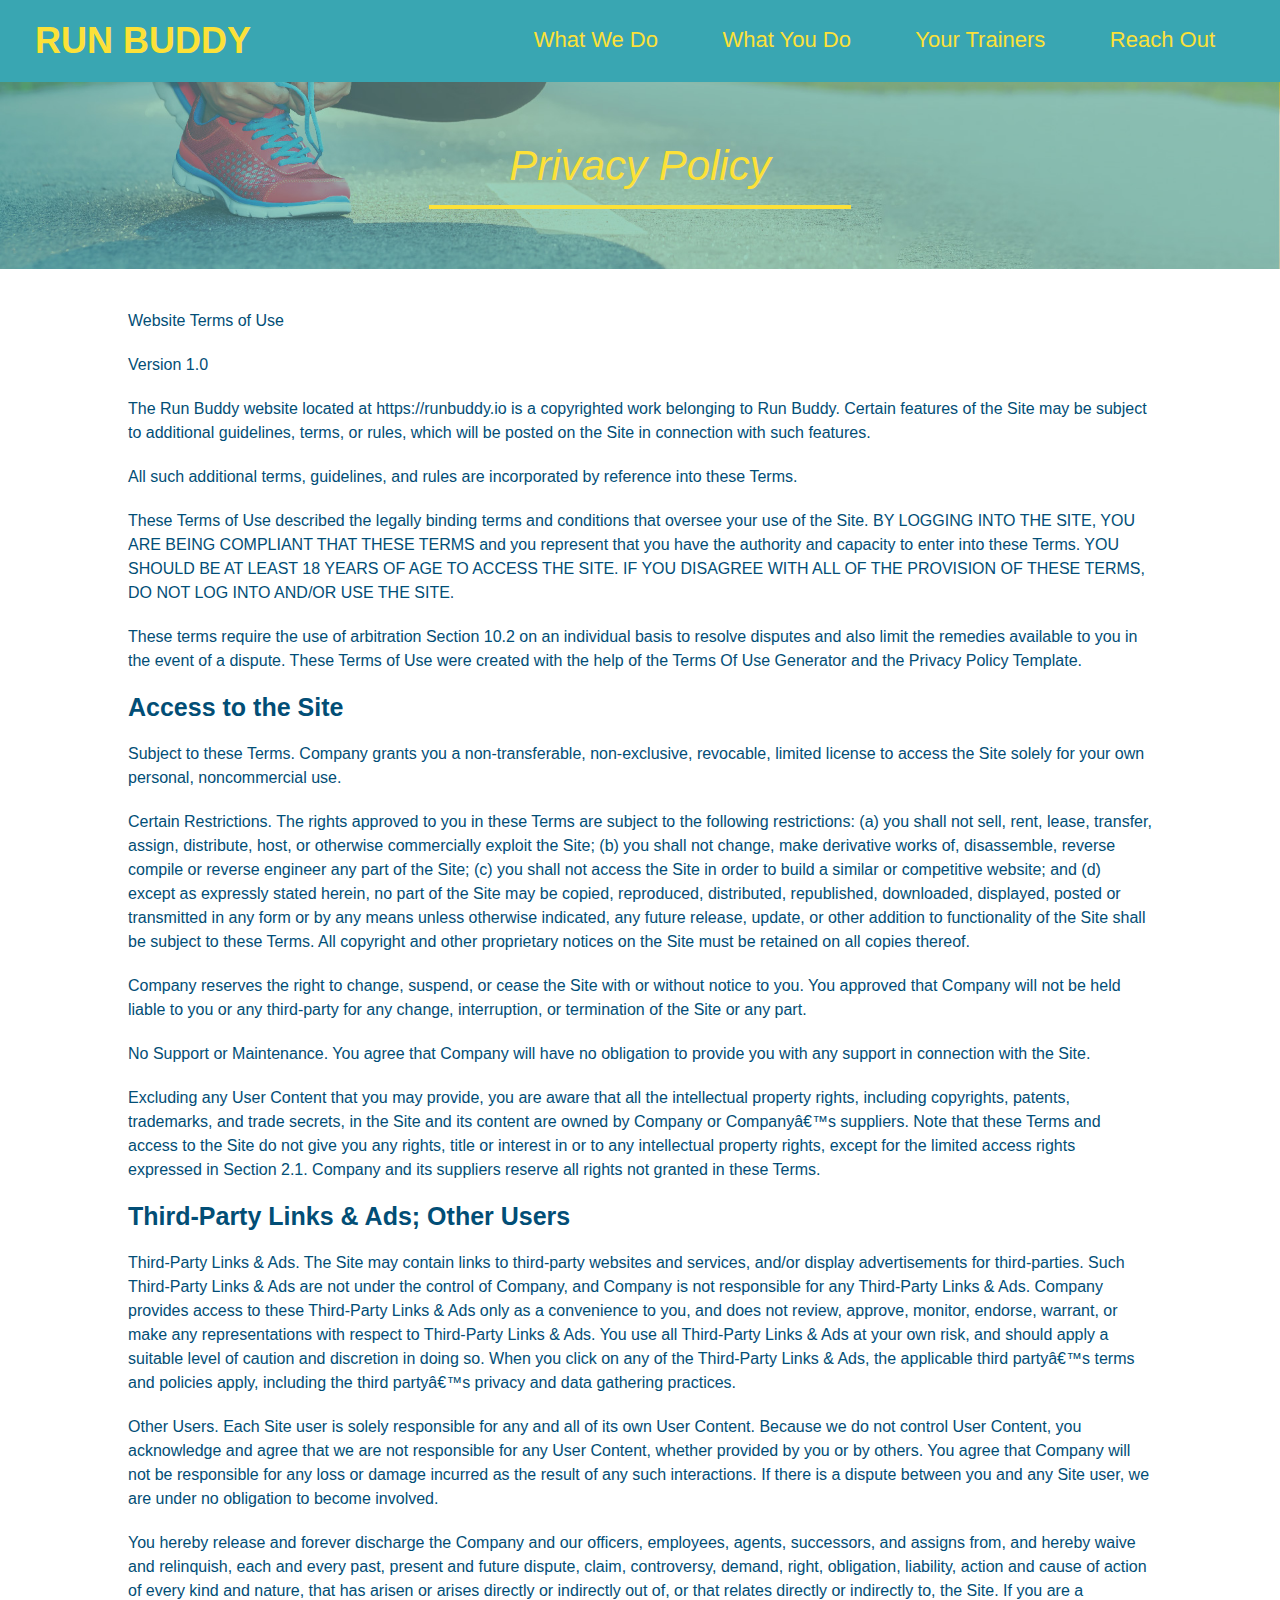
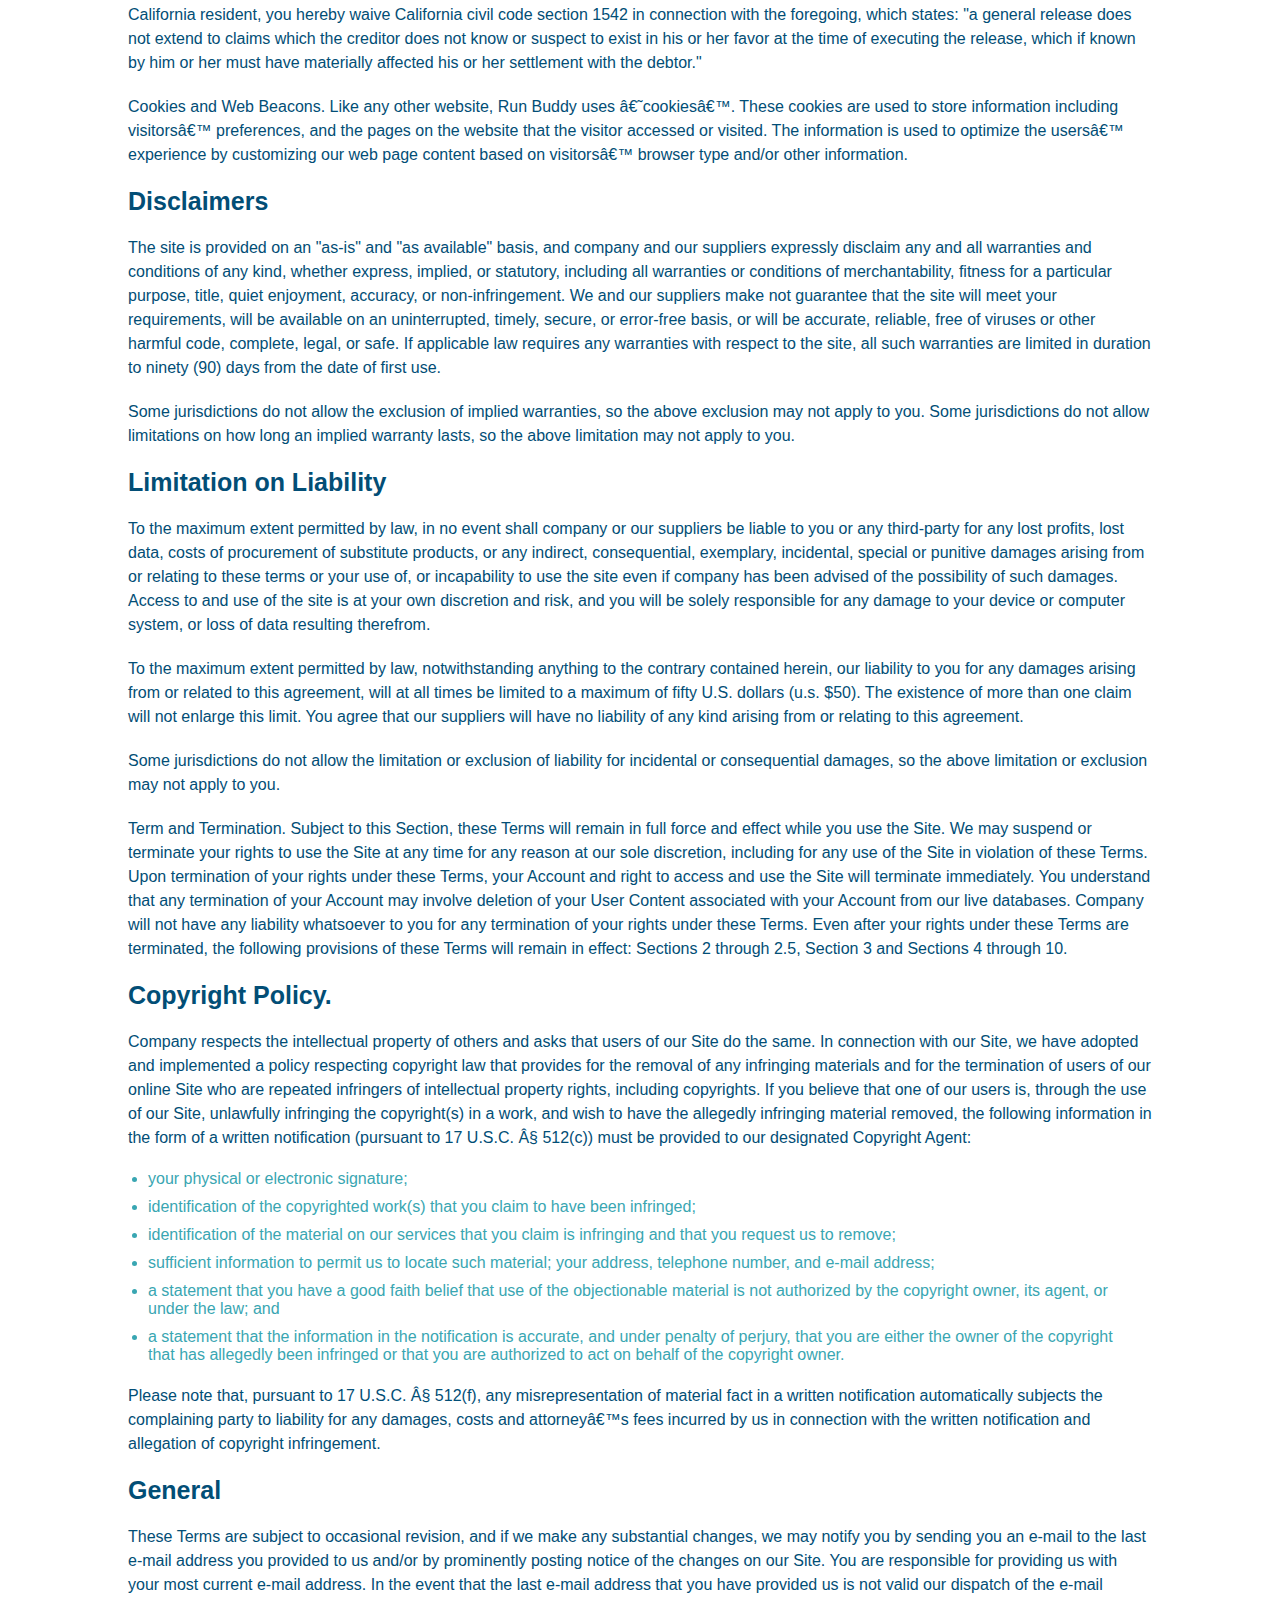
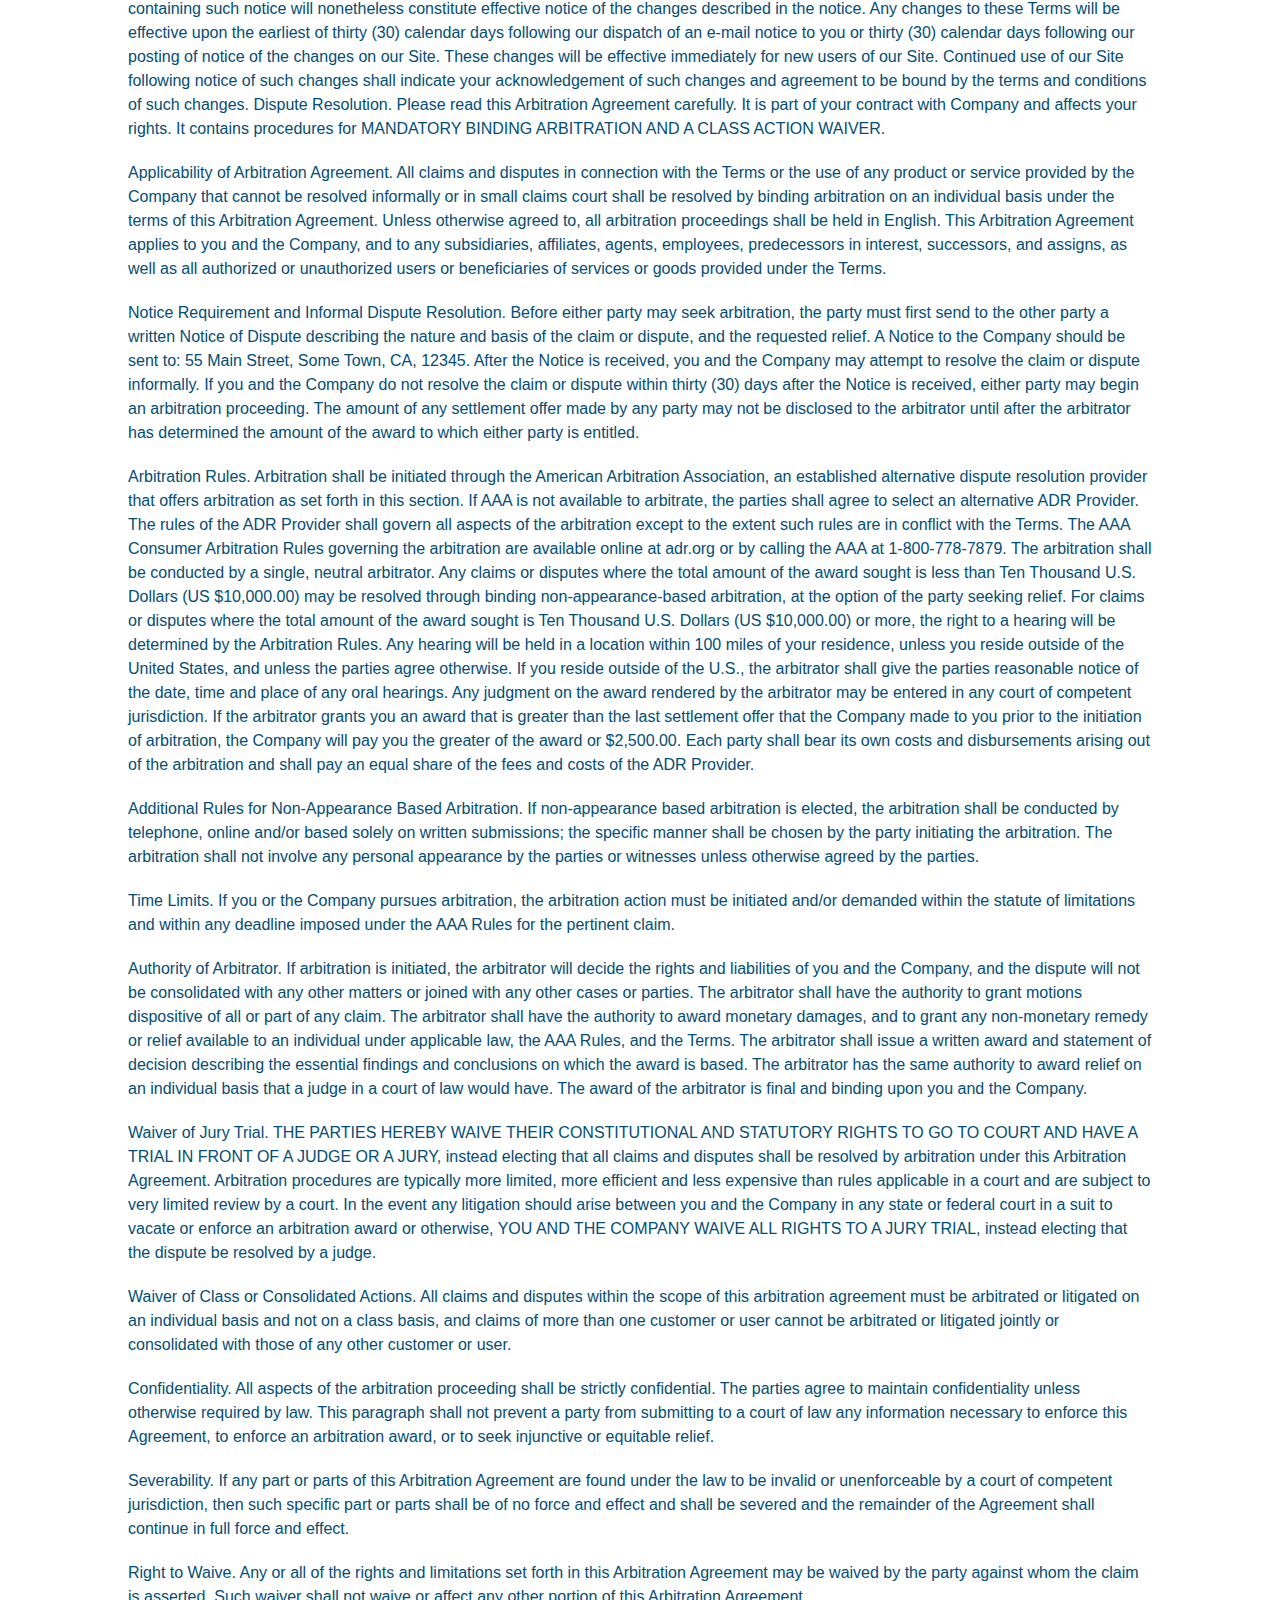
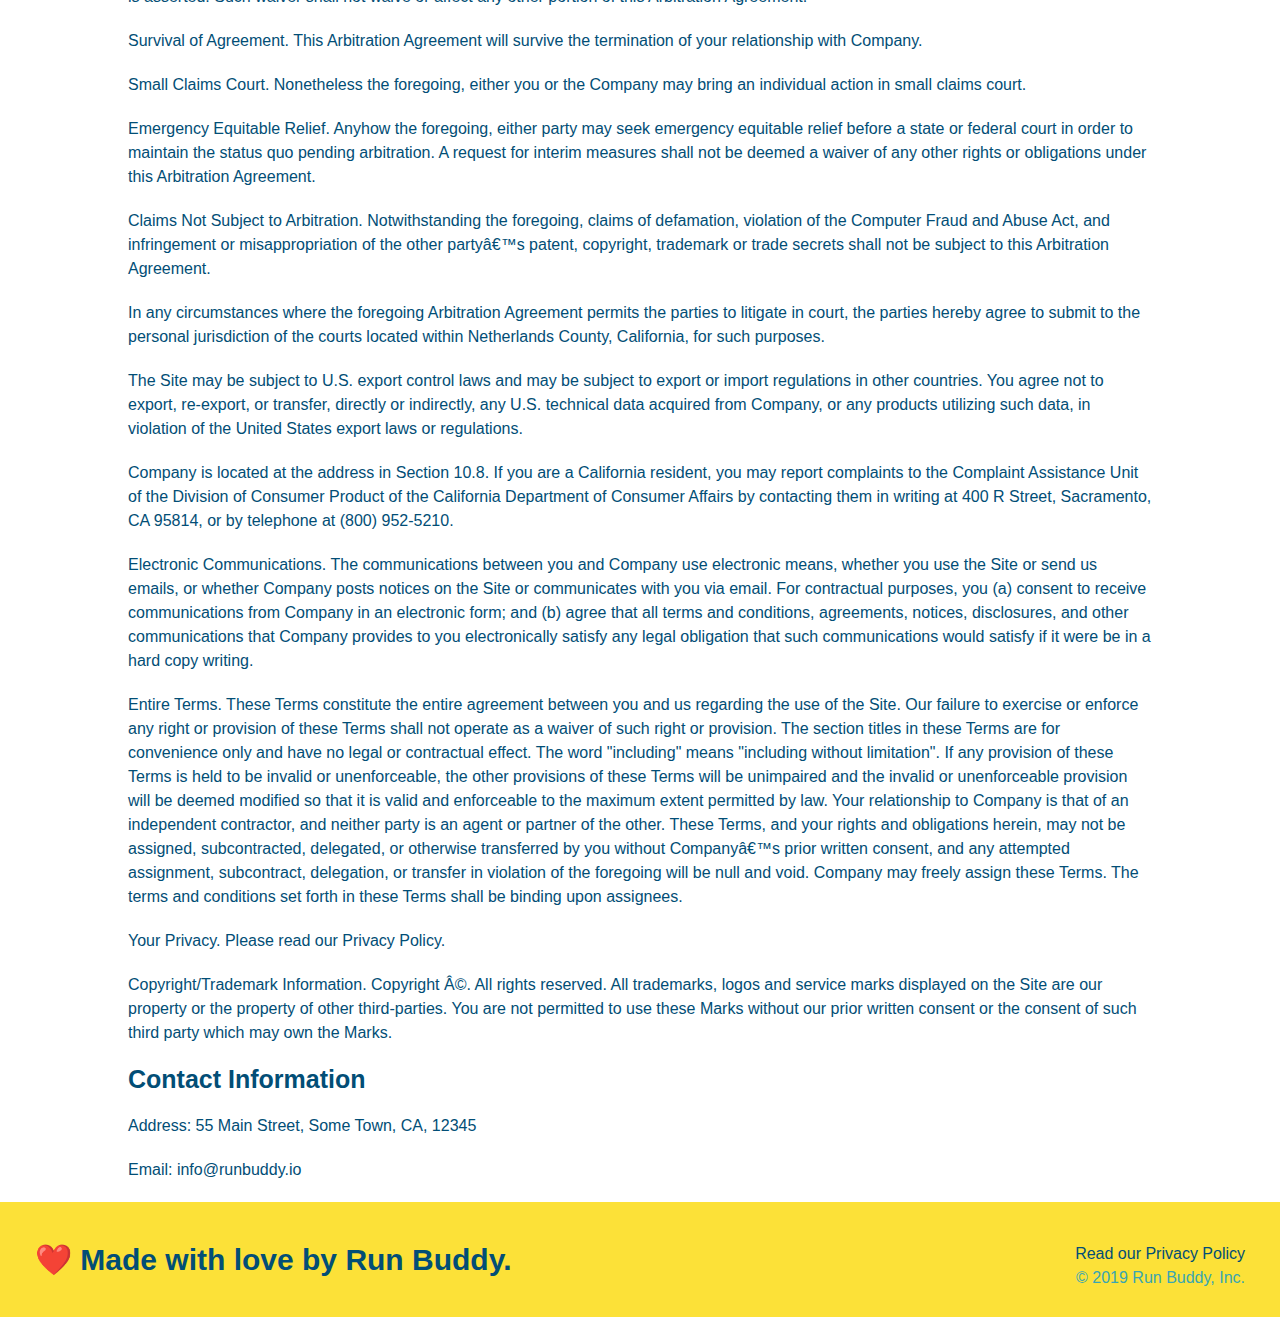
==== privacy-policy.html @ 9d07e825 "Added and styled privacy policy" ====
<!DOCTYPE html>
<html lang="en">
    <head>
        <meta charset="UTF-8">
        <link rel="stylesheet" href="./assets/css/style.css">
        <link rel="stylesheet" href="./assets/css/secondary-styles.css">
        <title>Privacy Policy - Run Buddy</title>
    </head>
    <body>
        <!--header-->
        <header>
            <h1>
                <a href="/">RUN BUDDY</a>
            </h1>
            <nav>
                <!--unordered list element-->
                <ul>
                    <!--list item element-->
                    <li>
                        <!--anchor element-->
                        <a href="./index.html#what-we-do">What We Do</a>
                    </li>
                    <li>
                        <!--anchor element-->
                        <a href="./index.html#what-you-do">What You Do</a>
                    </li>
                    <li>
                        <!--anchor element-->
                        <a href="./index.html#your-trainers">Your Trainers</a>
                    </li>
                    <li>
                        <!--anchor element-->
                        <a href="./index.html#reach-out">Reach Out</a>
                    </li>
                </ul>
            </nav>
        </header>

        <section class="jumbotron">
            <h2 class="page-title">
                Privacy Policy
            </h2>
        </section>

        <article class="secondary-content">
            <p>
                Website Terms of Use
              </p>
        
              <p>
                Version 1.0
              </p>
        
              <p>
                The Run Buddy website located at https://runbuddy.io is a copyrighted work belonging to Run Buddy. Certain
                features of the Site may be subject to additional guidelines, terms, or rules, which will be posted on the Site
                in connection with such features.
              </p>
        
              <p>
                All such additional terms, guidelines, and rules are incorporated by reference into these Terms.
              </p>
        
              <p>
                These Terms of Use described the legally binding terms and conditions that oversee your use of the Site. BY
                LOGGING INTO THE SITE, YOU ARE BEING COMPLIANT THAT THESE TERMS and you represent that you have the authority
                and capacity to enter into these Terms. YOU SHOULD BE AT LEAST 18 YEARS OF AGE TO ACCESS THE SITE. IF YOU
                DISAGREE WITH ALL OF THE PROVISION OF THESE TERMS, DO NOT LOG INTO AND/OR USE THE SITE.
              </p>
        
              <p>
                These terms require the use of arbitration Section 10.2 on an individual basis to resolve disputes and also
                limit the remedies available to you in the event of a dispute. These Terms of Use were created with the help of
                the Terms Of Use Generator and the Privacy Policy Template.
              </p>
        
              <h3>
                Access to the Site
              </h3>
        
              <p>
                Subject to these Terms. Company grants you a non-transferable, non-exclusive, revocable, limited license to
                access the Site solely for your own personal, noncommercial use.
              </p>
        
              <p>
                Certain Restrictions. The rights approved to you in these Terms are subject to the following restrictions: (a)
                you shall not sell, rent, lease, transfer, assign, distribute, host, or otherwise commercially exploit the Site;
                (b) you shall not change, make derivative works of, disassemble, reverse compile or reverse engineer any part of
                the Site; (c) you shall not access the Site in order to build a similar or competitive website; and (d) except
                as expressly stated herein, no part of the Site may be copied, reproduced, distributed, republished, downloaded,
                displayed, posted or transmitted in any form or by any means unless otherwise indicated, any future release,
                update, or other addition to functionality of the Site shall be subject to these Terms. All copyright and other
                proprietary notices on the Site must be retained on all copies thereof.
              </p>
        
              <p>
                Company reserves the right to change, suspend, or cease the Site with or without notice to you. You approved
                that Company will not be held liable to you or any third-party for any change, interruption, or termination of
                the Site or any part.
              </p>
        
              <p>
                No Support or Maintenance. You agree that Company will have no obligation to provide you with any support in
                connection with the Site.
              </p>
        
              <p>
                Excluding any User Content that you may provide, you are aware that all the intellectual property rights,
                including copyrights, patents, trademarks, and trade secrets, in the Site and its content are owned by Company
                or Companyâ€™s suppliers. Note that these Terms and access to the Site do not give you any rights, title or
                interest in or to any intellectual property rights, except for the limited access rights expressed in Section
                2.1. Company and its suppliers reserve all rights not granted in these Terms.
              </p>
        
              <h3>
                Third-Party Links & Ads; Other Users
              </h3>
        
              <p>
                Third-Party Links & Ads. The Site may contain links to third-party websites and services, and/or display
                advertisements for third-parties. Such Third-Party Links & Ads are not under the control of Company, and Company
                is not responsible for any Third-Party Links & Ads. Company provides access to these Third-Party Links & Ads
                only as a convenience to you, and does not review, approve, monitor, endorse, warrant, or make any
                representations with respect to Third-Party Links & Ads. You use all Third-Party Links & Ads at your own risk,
                and should apply a suitable level of caution and discretion in doing so. When you click on any of the
                Third-Party Links & Ads, the applicable third partyâ€™s terms and policies apply, including the third partyâ€™s
                privacy and data gathering practices.
              </p>
        
              <p>
                Other Users. Each Site user is solely responsible for any and all of its own User Content. Because we do not
                control User Content, you acknowledge and agree that we are not responsible for any User Content, whether
                provided by you or by others. You agree that Company will not be responsible for any loss or damage incurred as
                the result of any such interactions. If there is a dispute between you and any Site user, we are under no
                obligation to become involved.
              </p>
        
              <p>
                You hereby release and forever discharge the Company and our officers, employees, agents, successors, and
                assigns from, and hereby waive and relinquish, each and every past, present and future dispute, claim,
                controversy, demand, right, obligation, liability, action and cause of action of every kind and nature, that has
                arisen or arises directly or indirectly out of, or that relates directly or indirectly to, the Site. If you are
                a California resident, you hereby waive California civil code section 1542 in connection with the foregoing,
                which states: "a general release does not extend to claims which the creditor does not know or suspect to exist
                in his or her favor at the time of executing the release, which if known by him or her must have materially
                affected his or her settlement with the debtor."
              </p>
        
              <p>
                Cookies and Web Beacons. Like any other website, Run Buddy uses â€˜cookiesâ€™. These cookies are used to store
                information including visitorsâ€™ preferences, and the pages on the website that the visitor accessed or visited.
                The information is used to optimize the usersâ€™ experience by customizing our web page content based on visitorsâ€™
                browser type and/or other information.
              </p>
        
              <h3>
                Disclaimers
              </h3>
        
              <p>
                The site is provided on an "as-is" and "as available" basis, and company and our suppliers expressly disclaim
                any and all warranties and conditions of any kind, whether express, implied, or statutory, including all
                warranties or conditions of merchantability, fitness for a particular purpose, title, quiet enjoyment, accuracy,
                or non-infringement. We and our suppliers make not guarantee that the site will meet your requirements, will be
                available on an uninterrupted, timely, secure, or error-free basis, or will be accurate, reliable, free of
                viruses or other harmful code, complete, legal, or safe. If applicable law requires any warranties with respect
                to the site, all such warranties are limited in duration to ninety (90) days from the date of first use.
              </p>
        
              <p>
                Some jurisdictions do not allow the exclusion of implied warranties, so the above exclusion may not apply to
                you. Some jurisdictions do not allow limitations on how long an implied warranty lasts, so the above limitation
                may not apply to you.
              </p>
        
              <h3>
                Limitation on Liability
              </h3>
        
              <p>
                To the maximum extent permitted by law, in no event shall company or our suppliers be liable to you or any
                third-party for any lost profits, lost data, costs of procurement of substitute products, or any indirect,
                consequential, exemplary, incidental, special or punitive damages arising from or relating to these terms or
                your use of, or incapability to use the site even if company has been advised of the possibility of such
                damages. Access to and use of the site is at your own discretion and risk, and you will be solely responsible
                for any damage to your device or computer system, or loss of data resulting therefrom.
              </p>
        
              <p>
                To the maximum extent permitted by law, notwithstanding anything to the contrary contained herein, our liability
                to you for any damages arising from or related to this agreement, will at all times be limited to a maximum of
                fifty U.S. dollars (u.s. $50). The existence of more than one claim will not enlarge this limit. You agree that
                our suppliers will have no liability of any kind arising from or relating to this agreement.
              </p>
        
              <p>
                Some jurisdictions do not allow the limitation or exclusion of liability for incidental or consequential
                damages, so the above limitation or exclusion may not apply to you.
              </p>
        
              <p>
                Term and Termination. Subject to this Section, these Terms will remain in full force and effect while you use
                the Site. We may suspend or terminate your rights to use the Site at any time for any reason at our sole
                discretion, including for any use of the Site in violation of these Terms. Upon termination of your rights under
                these Terms, your Account and right to access and use the Site will terminate immediately. You understand that
                any termination of your Account may involve deletion of your User Content associated with your Account from our
                live databases. Company will not have any liability whatsoever to you for any termination of your rights under
                these Terms. Even after your rights under these Terms are terminated, the following provisions of these Terms
                will remain in effect: Sections 2 through 2.5, Section 3 and Sections 4 through 10.
              </p>
        
              <h3>
                Copyright Policy.
              </h3>
        
              <p>
                Company respects the intellectual property of others and asks that users of our Site do the same. In connection
                with our Site, we have adopted and implemented a policy respecting copyright law that provides for the removal
                of any infringing materials and for the termination of users of our online Site who are repeated infringers of
                intellectual property rights, including copyrights. If you believe that one of our users is, through the use of
                our Site, unlawfully infringing the copyright(s) in a work, and wish to have the allegedly infringing material
                removed, the following information in the form of a written notification (pursuant to 17 U.S.C. Â§ 512(c)) must
                be provided to our designated Copyright Agent:
              </p>
        
              <ul>
                <li>
                  your physical or electronic signature;
                </li>
                <li>
                  identification of the copyrighted work(s) that you claim to have been infringed;
                </li>
                <li>
                  identification of the material on our services that you claim is infringing and that you request us to remove;
                </li>
                <li>
                  sufficient information to permit us to locate such material; your address, telephone number, and e-mail
                  address;
                </li>
                <li>
                  a statement that you have a good faith belief that use of the objectionable material is not authorized by the
                  copyright owner, its agent, or under the law; and
                </li>
                <li>
                  a statement that the information in the notification is accurate, and under penalty of perjury, that you are
                  either the owner of the copyright that has allegedly been infringed or that you are authorized to act on
                  behalf of the copyright owner.
                </li>
              </ul>
        
              <p>
                Please note that, pursuant to 17 U.S.C. Â§ 512(f), any misrepresentation of material fact in a written
                notification automatically subjects the complaining party to liability for any damages, costs and attorneyâ€™s
                fees incurred by us in connection with the written notification and allegation of copyright infringement.
              </p>
        
              <h3>
                General
              </h3>
        
              <p>
                These Terms are subject to occasional revision, and if we make any substantial changes, we may notify you by
                sending you an e-mail to the last e-mail address you provided to us and/or by prominently posting notice of the
                changes on our Site. You are responsible for providing us with your most current e-mail address. In the event
                that the last e-mail address that you have provided us is not valid our dispatch of the e-mail containing such
                notice will nonetheless constitute effective notice of the changes described in the notice. Any changes to these
                Terms will be effective upon the earliest of thirty (30) calendar days following our dispatch of an e-mail
                notice to you or thirty (30) calendar days following our posting of notice of the changes on our Site. These
                changes will be effective immediately for new users of our Site. Continued use of our Site following notice of
                such changes shall indicate your acknowledgement of such changes and agreement to be bound by the terms and
                conditions of such changes. Dispute Resolution. Please read this Arbitration Agreement carefully. It is part of
                your contract with Company and affects your rights. It contains procedures for MANDATORY BINDING ARBITRATION AND
                A CLASS ACTION WAIVER.
              </p>
        
              <p>
                Applicability of Arbitration Agreement. All claims and disputes in connection with the Terms or the use of any
                product or service provided by the Company that cannot be resolved informally or in small claims court shall be
                resolved by binding arbitration on an individual basis under the terms of this Arbitration Agreement. Unless
                otherwise agreed to, all arbitration proceedings shall be held in English. This Arbitration Agreement applies to
                you and the Company, and to any subsidiaries, affiliates, agents, employees, predecessors in interest,
                successors, and assigns, as well as all authorized or unauthorized users or beneficiaries of services or goods
                provided under the Terms.
              </p>
        
              <p>
                Notice Requirement and Informal Dispute Resolution. Before either party may seek arbitration, the party must
                first send to the other party a written Notice of Dispute describing the nature and basis of the claim or
                dispute, and the requested relief. A Notice to the Company should be sent to: 55 Main Street, Some Town, CA,
                12345. After the Notice is received, you and the Company may attempt to resolve the claim or dispute informally.
                If you and the Company do not resolve the claim or dispute within thirty (30) days after the Notice is received,
                either party may begin an arbitration proceeding. The amount of any settlement offer made by any party may not
                be disclosed to the arbitrator until after the arbitrator has determined the amount of the award to which either
                party is entitled.
              </p>
        
              <p>
                Arbitration Rules. Arbitration shall be initiated through the American Arbitration Association, an established
                alternative dispute resolution provider that offers arbitration as set forth in this section. If AAA is not
                available to arbitrate, the parties shall agree to select an alternative ADR Provider. The rules of the ADR
                Provider shall govern all aspects of the arbitration except to the extent such rules are in conflict with the
                Terms. The AAA Consumer Arbitration Rules governing the arbitration are available online at adr.org or by
                calling the AAA at 1-800-778-7879. The arbitration shall be conducted by a single, neutral arbitrator. Any
                claims or disputes where the total amount of the award sought is less than Ten Thousand U.S. Dollars (US
                $10,000.00) may be resolved through binding non-appearance-based arbitration, at the option of the party seeking
                relief. For claims or disputes where the total amount of the award sought is Ten Thousand U.S. Dollars (US
                $10,000.00) or more, the right to a hearing will be determined by the Arbitration Rules. Any hearing will be
                held in a location within 100 miles of your residence, unless you reside outside of the United States, and
                unless the parties agree otherwise. If you reside outside of the U.S., the arbitrator shall give the parties
                reasonable notice of the date, time and place of any oral hearings. Any judgment on the award rendered by the
                arbitrator may be entered in any court of competent jurisdiction. If the arbitrator grants you an award that is
                greater than the last settlement offer that the Company made to you prior to the initiation of arbitration, the
                Company will pay you the greater of the award or $2,500.00. Each party shall bear its own costs and
                disbursements arising out of the arbitration and shall pay an equal share of the fees and costs of the ADR
                Provider.
              </p>
        
              <p>
                Additional Rules for Non-Appearance Based Arbitration. If non-appearance based arbitration is elected, the
                arbitration shall be conducted by telephone, online and/or based solely on written submissions; the specific
                manner shall be chosen by the party initiating the arbitration. The arbitration shall not involve any personal
                appearance by the parties or witnesses unless otherwise agreed by the parties.
              </p>
        
              <p>
                Time Limits. If you or the Company pursues arbitration, the arbitration action must be initiated and/or demanded
                within the statute of limitations and within any deadline imposed under the AAA Rules for the pertinent claim.
              </p>
        
              <p>
                Authority of Arbitrator. If arbitration is initiated, the arbitrator will decide the rights and liabilities of
                you and the Company, and the dispute will not be consolidated with any other matters or joined with any other
                cases or parties. The arbitrator shall have the authority to grant motions dispositive of all or part of any
                claim. The arbitrator shall have the authority to award monetary damages, and to grant any non-monetary remedy
                or relief available to an individual under applicable law, the AAA Rules, and the Terms. The arbitrator shall
                issue a written award and statement of decision describing the essential findings and conclusions on which the
                award is based. The arbitrator has the same authority to award relief on an individual basis that a judge in a
                court of law would have. The award of the arbitrator is final and binding upon you and the Company.
              </p>
        
              <p>
                Waiver of Jury Trial. THE PARTIES HEREBY WAIVE THEIR CONSTITUTIONAL AND STATUTORY RIGHTS TO GO TO COURT AND HAVE
                A TRIAL IN FRONT OF A JUDGE OR A JURY, instead electing that all claims and disputes shall be resolved by
                arbitration under this Arbitration Agreement. Arbitration procedures are typically more limited, more efficient
                and less expensive than rules applicable in a court and are subject to very limited review by a court. In the
                event any litigation should arise between you and the Company in any state or federal court in a suit to vacate
                or enforce an arbitration award or otherwise, YOU AND THE COMPANY WAIVE ALL RIGHTS TO A JURY TRIAL, instead
                electing that the dispute be resolved by a judge.
              </p>
        
              <p>
                Waiver of Class or Consolidated Actions. All claims and disputes within the scope of this arbitration agreement
                must be arbitrated or litigated on an individual basis and not on a class basis, and claims of more than one
                customer or user cannot be arbitrated or litigated jointly or consolidated with those of any other customer or
                user.
              </p>
        
              <p>
                Confidentiality. All aspects of the arbitration proceeding shall be strictly confidential. The parties agree to
                maintain confidentiality unless otherwise required by law. This paragraph shall not prevent a party from
                submitting to a court of law any information necessary to enforce this Agreement, to enforce an arbitration
                award, or to seek injunctive or equitable relief.
              </p>
        
              <p>
                Severability. If any part or parts of this Arbitration Agreement are found under the law to be invalid or
                unenforceable by a court of competent jurisdiction, then such specific part or parts shall be of no force and
                effect and shall be severed and the remainder of the Agreement shall continue in full force and effect.
              </p>
        
              <p>
                Right to Waive. Any or all of the rights and limitations set forth in this Arbitration Agreement may be waived
                by the party against whom the claim is asserted. Such waiver shall not waive or affect any other portion of this
                Arbitration Agreement.
              </p>
        
              <p>
                Survival of Agreement. This Arbitration Agreement will survive the termination of your relationship with
                Company.
              </p>
        
              <p>
                Small Claims Court. Nonetheless the foregoing, either you or the Company may bring an individual action in small
                claims court.
              </p>
        
              <p>
                Emergency Equitable Relief. Anyhow the foregoing, either party may seek emergency equitable relief before a
                state or federal court in order to maintain the status quo pending arbitration. A request for interim measures
                shall not be deemed a waiver of any other rights or obligations under this Arbitration Agreement.
              </p>
        
              <p>
                Claims Not Subject to Arbitration. Notwithstanding the foregoing, claims of defamation, violation of the
                Computer Fraud and Abuse Act, and infringement or misappropriation of the other partyâ€™s patent, copyright,
                trademark or trade secrets shall not be subject to this Arbitration Agreement.
              </p>
        
              <p>
                In any circumstances where the foregoing Arbitration Agreement permits the parties to litigate in court, the
                parties hereby agree to submit to the personal jurisdiction of the courts located within Netherlands County,
                California, for such purposes.
              </p>
        
              <p>
                The Site may be subject to U.S. export control laws and may be subject to export or import regulations in other
                countries. You agree not to export, re-export, or transfer, directly or indirectly, any U.S. technical data
                acquired from Company, or any products utilizing such data, in violation of the United States export laws or
                regulations.
              </p>
        
              <p>
                Company is located at the address in Section 10.8. If you are a California resident, you may report complaints
                to the Complaint Assistance Unit of the Division of Consumer Product of the California Department of Consumer
                Affairs by contacting them in writing at 400 R Street, Sacramento, CA 95814, or by telephone at (800) 952-5210.
              </p>
        
              <p>
                Electronic Communications. The communications between you and Company use electronic means, whether you use the
                Site or send us emails, or whether Company posts notices on the Site or communicates with you via email. For
                contractual purposes, you (a) consent to receive communications from Company in an electronic form; and (b)
                agree that all terms and conditions, agreements, notices, disclosures, and other communications that Company
                provides to you electronically satisfy any legal obligation that such communications would satisfy if it were be
                in a hard copy writing.
              </p>
        
              <p>
                Entire Terms. These Terms constitute the entire agreement between you and us regarding the use of the Site. Our
                failure to exercise or enforce any right or provision of these Terms shall not operate as a waiver of such right
                or provision. The section titles in these Terms are for convenience only and have no legal or contractual
                effect. The word "including" means "including without limitation". If any provision of these Terms is held to be
                invalid or unenforceable, the other provisions of these Terms will be unimpaired and the invalid or
                unenforceable provision will be deemed modified so that it is valid and enforceable to the maximum extent
                permitted by law. Your relationship to Company is that of an independent contractor, and neither party is an
                agent or partner of the other. These Terms, and your rights and obligations herein, may not be assigned,
                subcontracted, delegated, or otherwise transferred by you without Companyâ€™s prior written consent, and any
                attempted assignment, subcontract, delegation, or transfer in violation of the foregoing will be null and void.
                Company may freely assign these Terms. The terms and conditions set forth in these Terms shall be binding upon
                assignees.
              </p>
        
              <p>
                Your Privacy. Please read our Privacy Policy.
              </p>
        
              <p>
                Copyright/Trademark Information. Copyright Â©. All rights reserved. All trademarks, logos and service marks
                displayed on the Site are our property or the property of other third-parties. You are not permitted to use
                these Marks without our prior written consent or the consent of such third party which may own the Marks.
              </p>
        
              <h3>
                Contact Information
              </h3>
        
              <p>
                Address: 55 Main Street, Some Town, CA, 12345
              </p>
        
              <p>
                Email: info@runbuddy.io
              </p>        
        </article>

        <!--footer-->
        <footer>
            <div>
                <a>Read our Privacy Policy</a><br />
                &copy; 2019 Run Buddy, Inc.
            </div> 
            <h2> 
                ❤️ Made with love by Run Buddy.
            </h2>
        </footer>
    </body>
</html>
---- assets/css/style.css ----
/*default styling*/
* {
    margin: 0;
    padding: 0;
    box-sizing: border-box;
}

body {
    /*color value in hex*/
    color: #39a6b2;
    font-family: Helvetica, Arial, sans-serif;
    /*background-color: tomato;*/
}
/*Apply styles to header*/
header {
    padding: 20px 35px;
    background-color: #39a6b2
}

header h1 {
    font-weight: bold;
    font-size: 36px;
    color: #fce138;
    margin: 0;
    display: inline;
}

header a {
    text-decoration: none;
    color: #fce138;
}

header nav {
    float: right;
    margin: 7px 0;
}

header nav ul li {
    display: inline;
}

header nav ul li a {
    margin: 0 30px;
    font-weight: lighter;
    font-size: 22px;
}

/*footer styling*/
footer {
    background: #fce138;
    width: 100%;
    padding: 40px 35px;
}

footer h2 {
    display: inline;
    color: #024e76;
    font-size: 30px;
    margin: 0;
}

footer div {
    float: right;
    line-height: 1.5;
    text-align: right;
}

footer a {
    color: #024e76;
}
section {
    padding: 60px;
}
/*jumbo style start*/
.jumbotron {
    background-image: url("../images/hero-bg.jpg");
    height: 600px;
    background-size: cover;
    background-position: center;
    position: relative;
}

.jumbo-form {
    background-color: #fce138;
    padding: 20px;
    width: 500px;
    color: #024e76;
    border: solid 3px #024e76;
    position: absolute;
    bottom: 120px;
    right: 140px;
}

.jumbo-form h3 {
    font-size: 24px;
    margin: 0px;
}

.jumbo-form p {
    margin: 5px 0 15px 0;
}

.form-input {
    border: 1px solid #024e76;
    display: block;
    padding: 7px 15px;
    font-size: 16px;
    color: #024e76;
    width: 100%;
    margin-bottom: 15px;
}

.jumbo-form label {
    margin: 0 5px;
}

.jumbo-form button {
    color: #fce138;
    background-color: #024e76;
    border: none;
    padding: 10px 20px;
    font-size: 16px;
}
/*jumbo style end*/

/* main body style */
.section-title {
    font-size: 55px;
    color: #024e76;
    margin-bottom: 35px;
    padding: 0 100px 20px 100px;
    border-bottom: 3px solid;
    display: inline-block;
}

.primary-border {
    border-color: #fce138;
}

.secondary-border {
    border-color: #39a6b2;
}

.text-left {
    text-align: left;
}

.text-right {
    text-align: right;
}
/* main body style end */

/*what we do style*/
.intro {
    text-align: center;
}

.intro p {
    line-height: 1.7;
    color: #39a6b2;
    width: 80%;
    font-size: 20px;
    margin: 0 auto;
}
/*what we do style end*/

/*what you do style*/
.steps {
    text-align: center;
    background: #fce138;
}

.steps div {
    margin-bottom: 80px;
}

.steps img {
    width: 15%;
    margin: 10px 0;
}

.steps h3 {
    color: #024e76;
    font-size: 46px;
    margin-top: 10px;
}

.steps p {
    color: #39a6b2;
    font-size: 23px;
}

.steps span {
    font-size: 38px;
}
/*what you do style end*/

/*your trainers style*/
.trainers {
    text-align: center;
}

.trainer {
    width: 900px;
    margin: 0 auto 30px auto;
    background: #024e76;
    color: #fce138;
    overflow: auto;
}

.trainer img {
    width: 35%;
    float: left;
}

.trainer-bio {
    padding: 35px;
    float: left;
    width: 65%;
}

.trainer-bio h3 {
    font-size: 32px;
    margin-bottom: 8px;
}

.trainer-bio h4 {
    font-weight: lighter;
    font-size: 26px;
    margin-bottom: 25px;
}

.trainer-bio p {
    font-size: 17px;
    line-height: 1.3;
}
/*your trainers style end*/

/*reach out style*/
.contact {
    text-align: center;
    background: #024e76;
}

.contact h2 {
    color: #fce138;
}

.contact-info iframe {
    width: 400px;
    height: 400px;
}

.contact-info div {
    width: 410px;
    display: inline-block;
    vertical-align: top;
    text-align: left;
    margin: 30px 0 0 60px;
    color: white;
}

.contact-info h3 {
    color: #fce138;
    font-size: 32px;

}

.contact-info p, .contact-info address {
    margin: 20px 0;
    line-height: 1.5;
    font-size: 20px;
    font-style: normal;
}

.contact-info a {
    color: #fce138;
}
/*reach out style end*/
---- assets/css/secondary-styles.css ----
.jumbotron {
    background-position: bottom;
    height: auto;
    text-align: center;
    margin-bottom: 40px;
}

.page-title {
    color: #fce138;
    display: inline-block;
    border-bottom: 4px solid #fce138;
    padding: 0 80px 15px 80px;
    font-weight: normal;
    font-size: 42px;
    font-style: italic;
}

.secondary-content {
    width: 80%;
    margin: auto;
    color: #024e76;
}

.secondary-content h3 {
    font-size: 25px;
    margin: 20px 0 20px 0;
}

.secondary-content p {
    font-size: 16px;
    line-height: 1.5;
    margin: 20px 0 20px 0;
}

.secondary-content ul {
    margin: 15px 20px 15px 20px;
}

.secondary-content li {
    color: #39a6b2;
    margin: 10px 0 10px 0;
}
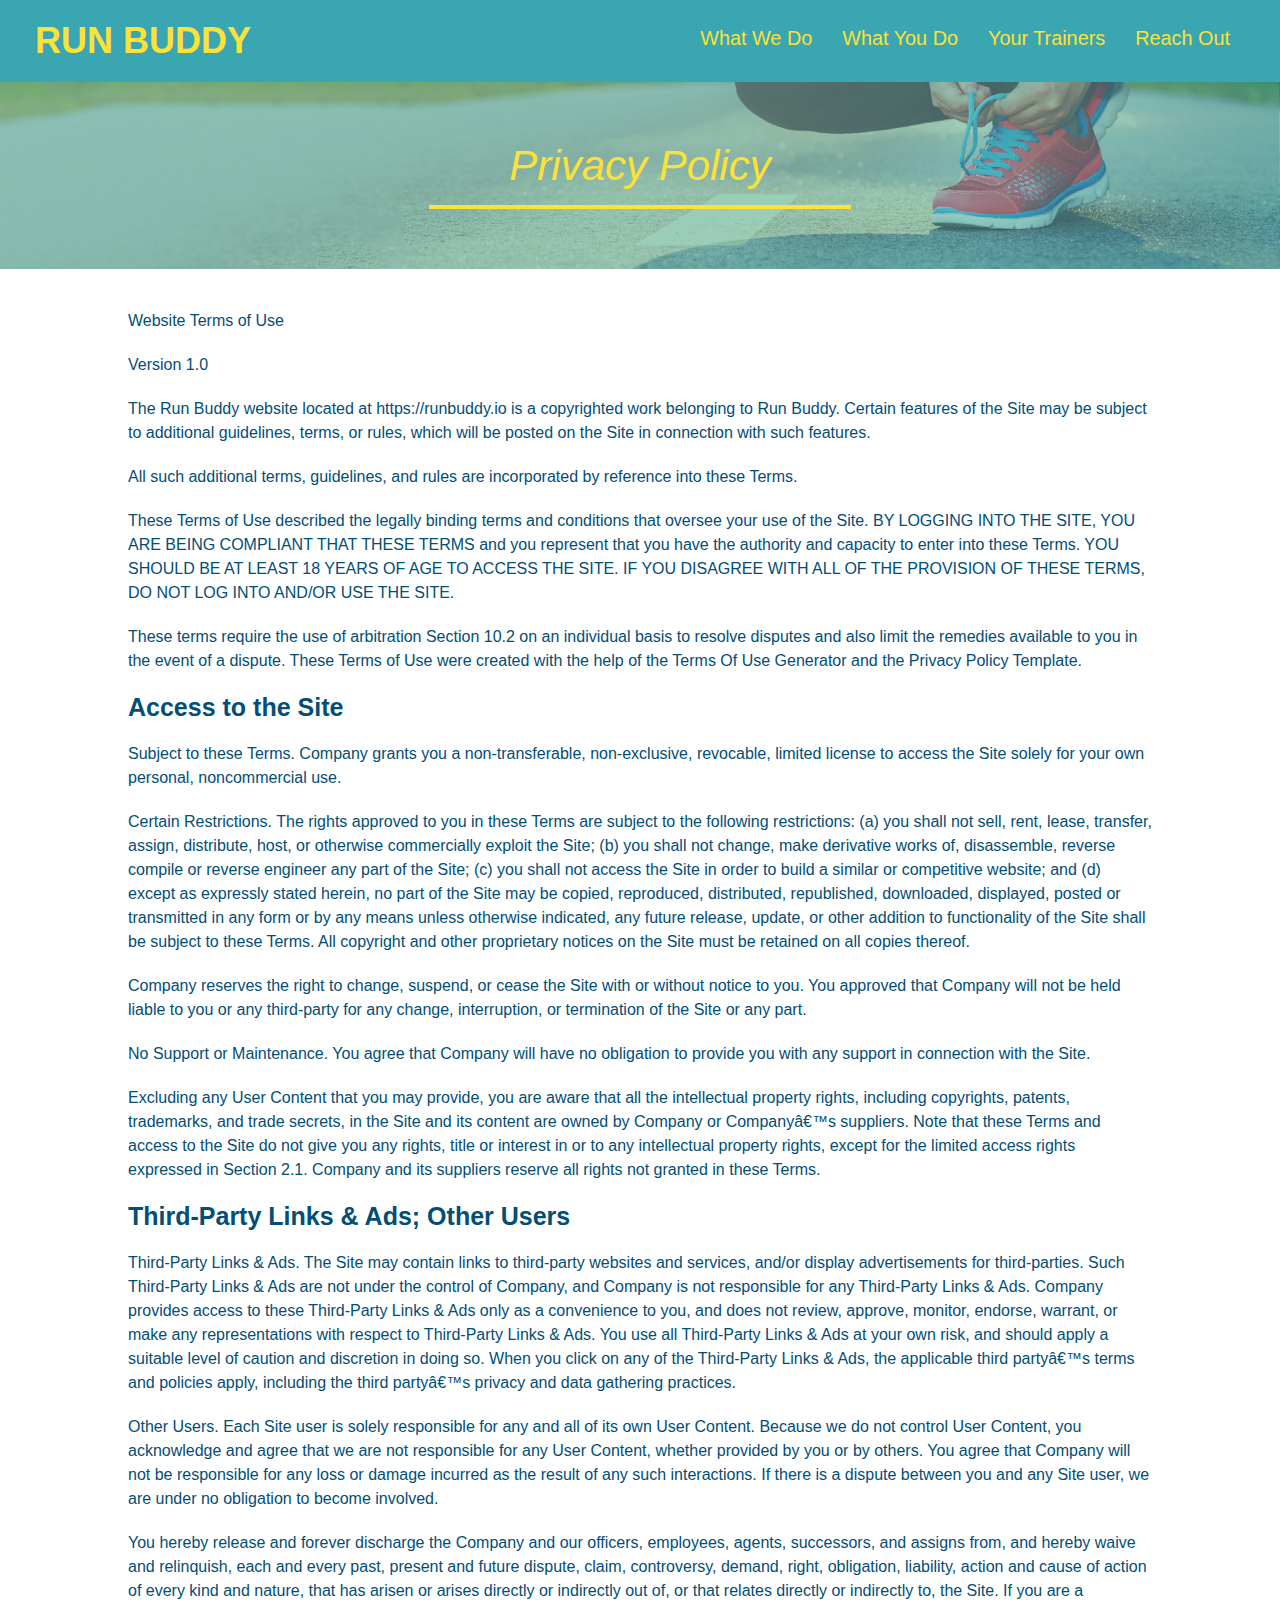
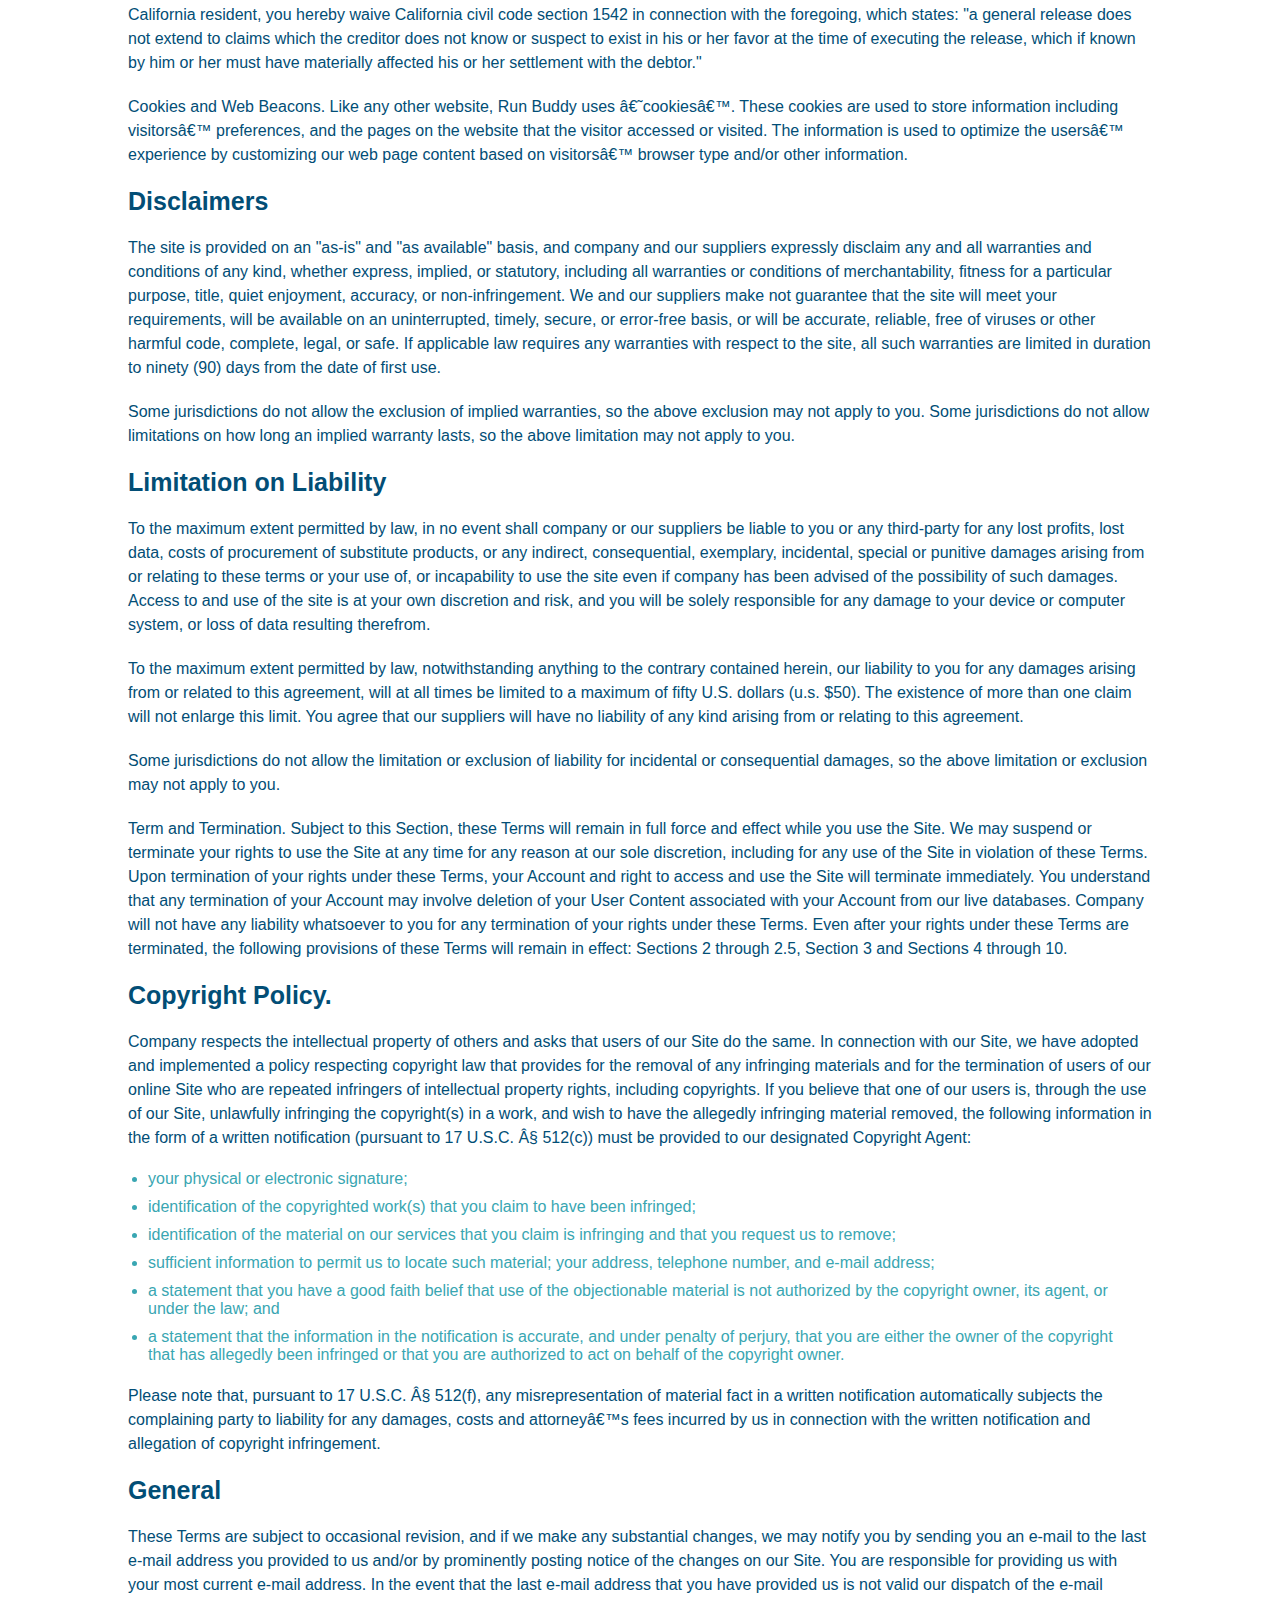
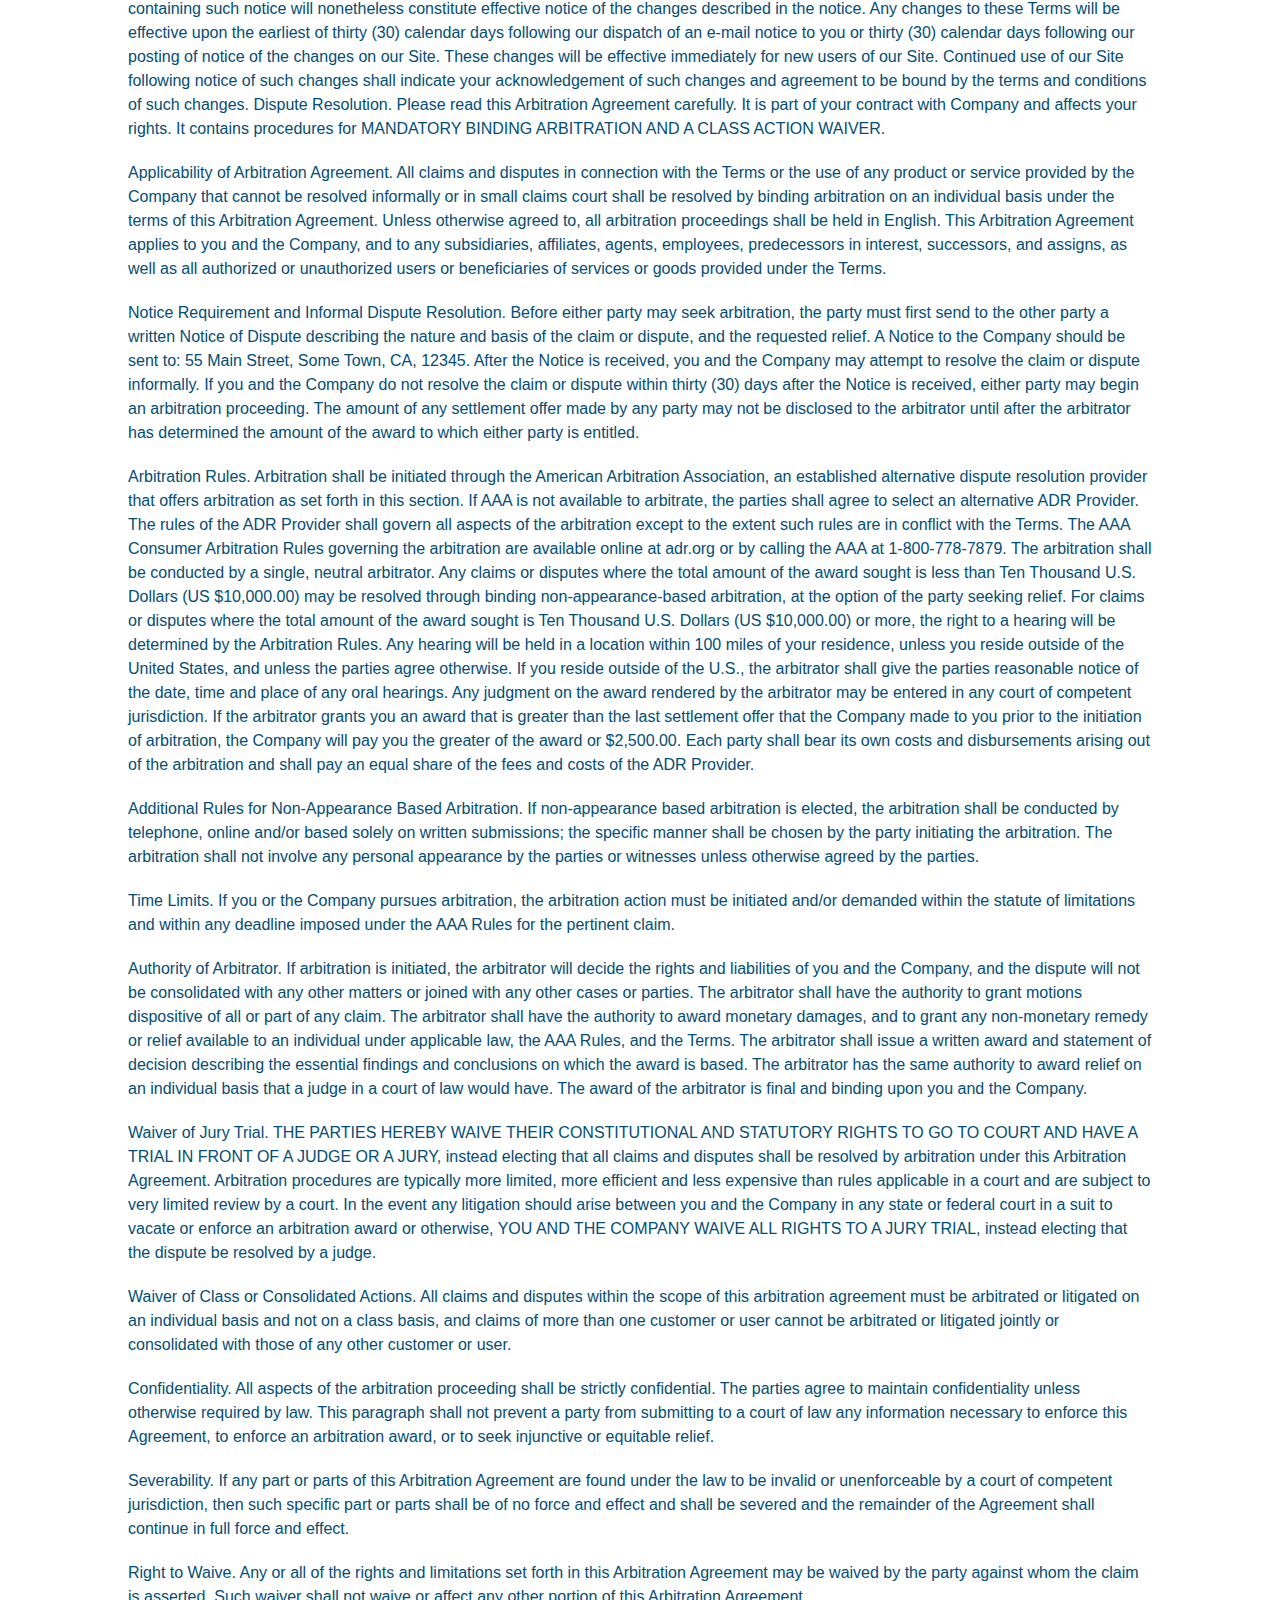
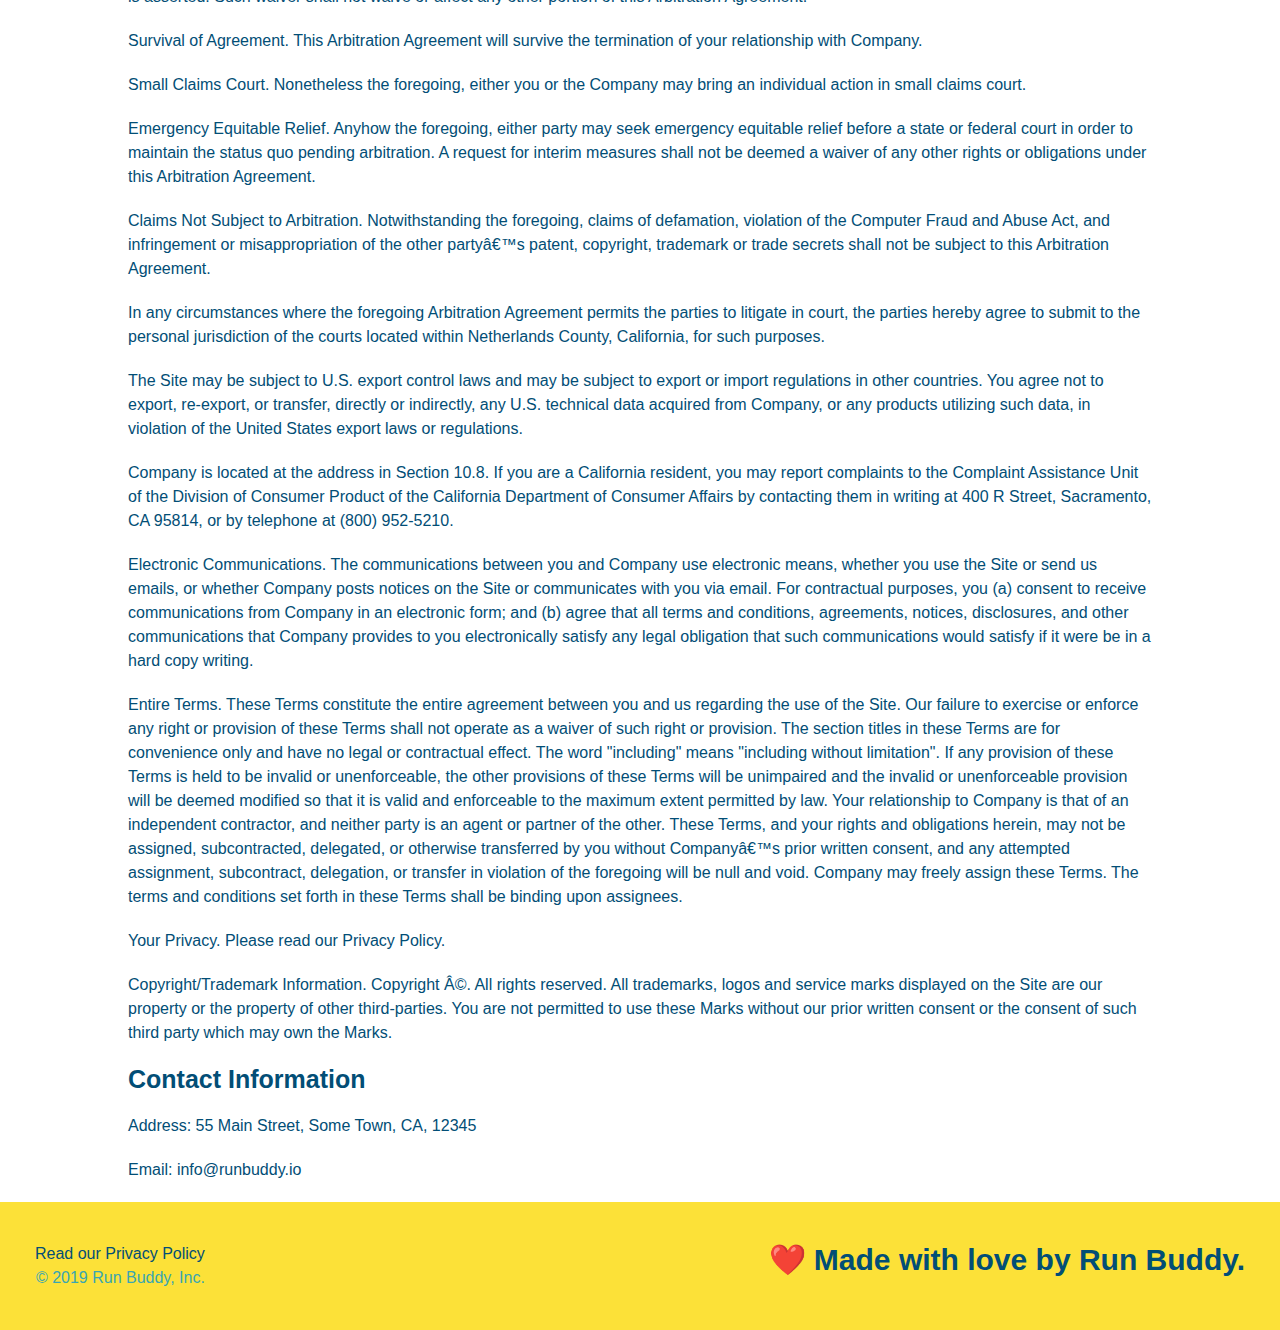
==== commit dd370898: "added initial formatting for media queries" ====
--- a/privacy-policy.html
+++ b/privacy-policy.html
@@ -2,6 +2,7 @@
 <html lang="en">
     <head>
         <meta charset="UTF-8">
+        <meta name="viewport" content="width=device-width, initial-scale=1.0" />
         <link rel="stylesheet" href="./assets/css/style.css">
         <link rel="stylesheet" href="./assets/css/secondary-styles.css">
         <title>Privacy Policy - Run Buddy</title>
--- a/assets/css/style.css
+++ b/assets/css/style.css
@@ -14,7 +14,10 @@
 /*Apply styles to header*/
 header {
     padding: 20px 35px;
-    background-color: #39a6b2
+    background-color: #39a6b2;
+    display: flex;
+    justify-content: space-between;
+    flex-wrap: wrap;
 }
 
 header h1 {
@@ -22,7 +25,6 @@
     font-size: 36px;
     color: #fce138;
     margin: 0;
-    display: inline;
 }
 
 header a {
@@ -31,18 +33,21 @@
 }
 
 header nav {
-    float: right;
     margin: 7px 0;
 }
 
-header nav ul li {
-    display: inline;
+header nav ul {
+    display: flex;
+    flex-wrap: wrap;
+    justify-content: space-between;
+    align-items: center;
+    list-style: none;
 }
 
 header nav ul li a {
-    margin: 0 30px;
+    padding: 10px 15px;
     font-weight: lighter;
-    font-size: 22px;
+    font-size: 1.55vw;
 }
 
 /*footer styling*/
@@ -50,17 +55,18 @@
     background: #fce138;
     width: 100%;
     padding: 40px 35px;
+    display: flex;
+    justify-content: space-between;
+    flex-wrap: wrap;
 }
 
 footer h2 {
-    display: inline;
     color: #024e76;
     font-size: 30px;
     margin: 0;
 }
 
 footer div {
-    float: right;
     line-height: 1.5;
     text-align: right;
 }
@@ -74,21 +80,36 @@
 /*jumbo style start*/
 .jumbotron {
     background-image: url("../images/hero-bg.jpg");
-    height: 600px;
     background-size: cover;
     background-position: center;
-    position: relative;
+    display: flex;
+    justify-content: center;
+    flex-wrap: wrap;
+    align-items: flex-start;
+}
+
+.jumbo-cta {
+    width: 35%;
+    text-align: right;
+    margin: 3.5%;
+    color: #fff;
+    font-size: 18px;
+    line-height: 1.2;
+}
+
+.jumbo-cta h2 {
+    font-style: italic;
+    font-size: 55px;
+    color: #fce138;
 }
 
 .jumbo-form {
     background-color: #fce138;
     padding: 20px;
-    width: 500px;
     color: #024e76;
     border: solid 3px #024e76;
-    position: absolute;
-    bottom: 120px;
-    right: 140px;
+    width: 40%;
+    margin: 3.5%;
 }
 
 .jumbo-form h3 {
@@ -125,12 +146,13 @@
 
 /* main body style */
 .section-title {
-    font-size: 55px;
-    color: #024e76;
-    margin-bottom: 35px;
-    padding: 0 100px 20px 100px;
+    font-size: 48px;
+    color: #024e76;
     border-bottom: 3px solid;
-    display: inline-block;
+    padding-bottom: 20px;
+    text-align: center;
+    margin: 0 auto 35px auto;
+    width: 50%;
 }
 
 .primary-border {
@@ -148,14 +170,15 @@
 .text-right {
     text-align: right;
 }
+
+.flex-row {
+    display: flex;
+}
 /* main body style end */
 
 /*what we do style*/
-.intro {
+.intro p {
     text-align: center;
-}
-
-.intro p {
     line-height: 1.7;
     color: #39a6b2;
     width: 80%;
@@ -166,79 +189,101 @@
 
 /*what you do style*/
 .steps {
-    text-align: center;
     background: #fce138;
 }
 
-.steps div {
-    margin-bottom: 80px;
-}
-
-.steps img {
-    width: 15%;
-    margin: 10px 0;
-}
-
-.steps h3 {
+.step {
+    margin: 50px auto;
+    padding-bottom: 50px;
+    width: 80%;
+    border-bottom: 1px solid #39a6b2;
+    display: flex;
+    flex-wrap: wrap;
+    align-items: center;
+    justify-content: space-between;
+}
+
+.step h3 {
     color: #024e76;
     font-size: 46px;
     margin-top: 10px;
-}
-
-.steps p {
+    flex: 1 30%;
+}
+
+.step-info {
+    flex: 2 70%;
+    display: flex;
+    flex-wrap: wrap;
+    align-items: center;
+}
+
+.step-img {
+    flex: 1 12%;
+    margin-right: 20px;
+}
+
+.step-img img {
+    max-width: 100%;
+}
+
+.step-text {
+    flex: 12;
+}
+
+.step-text h4 {
+    font-size: 26px;
+    line-height: 1.5;
+    color: #024e76;
+}
+
+.step-text p {
     color: #39a6b2;
-    font-size: 23px;
-}
-
-.steps span {
-    font-size: 38px;
+    font-size: 18px;
 }
 /*what you do style end*/
 
 /*your trainers style*/
 .trainers {
-    text-align: center;
+    width: 100%;
+    margin: 0 auto;
+    display: flex;
+    flex-wrap: wrap;
+    justify-content: space-around;
 }
 
 .trainer {
-    width: 900px;
-    margin: 0 auto 30px auto;
+    margin: 20px;
     background: #024e76;
     color: #fce138;
-    overflow: auto;
+    flex: 1;
 }
 
 .trainer img {
-    width: 35%;
-    float: left;
+    width: 100%;
 }
 
 .trainer-bio {
-    padding: 35px;
-    float: left;
-    width: 65%;
+    padding: 25px;
+    line-height: 1.3;
 }
 
 .trainer-bio h3 {
-    font-size: 32px;
-    margin-bottom: 8px;
+    font-size: 28px;
 }
 
 .trainer-bio h4 {
     font-weight: lighter;
-    font-size: 26px;
-    margin-bottom: 25px;
+    font-size: 22px;
+    margin-bottom: 15px;
 }
 
 .trainer-bio p {
     font-size: 17px;
-    line-height: 1.3;
 }
 /*your trainers style end*/
 
 /*reach out style*/
 .contact {
-    text-align: center;
     background: #024e76;
 }
 
@@ -246,34 +291,82 @@
     color: #fce138;
 }
 
+.contact-info {
+    display: flex;
+    flex-wrap: wrap;
+    justify-content: space-between;
+}
+
+.contact-info > * {
+    flex: 1;
+    margin: 15px;
+}
+
 .contact-info iframe {
-    width: 400px;
     height: 400px;
 }
 
 .contact-info div {
-    width: 410px;
-    display: inline-block;
-    vertical-align: top;
-    text-align: left;
-    margin: 30px 0 0 60px;
     color: white;
 }
 
 .contact-info h3 {
     color: #fce138;
     font-size: 32px;
-
 }
 
 .contact-info p, .contact-info address {
     margin: 20px 0;
     line-height: 1.5;
-    font-size: 20px;
+    font-size: 16px;
     font-style: normal;
 }
 
 .contact-info a {
     color: #fce138;
 }
-/*reach out style end*/+
+.contact-form input, .contact-form textarea {
+    border: 1px solid #024e76;
+    display: block;
+    padding: 7px 15px;
+    font-size: 16px;
+    color: #024e76;
+    width: 100%;
+    margin-bottom: 15px;
+    margin-top: 5px;
+}
+
+.contact-form button {
+    width: 100%;
+    border: none;
+    background: #fce138;
+    text-align: center;
+    padding: 15px 0;
+    font-size: 16px;
+}
+/*reach out style end*/
+
+/*MEDIA QUERY FOR SMALLER DESKTOP SCREENS AND SMALLER*/
+@media screen and (max-width: 980px) {
+    header  h1 a {
+        /*this will be applied on any screen smaller than 980px*/
+        
+    }
+}
+
+/*MEDIA QUERY FOR TABLETS AND SMALLER*/
+@media screen and (max-width: 768px) {
+    header  h1 {
+        /*this will be applied on any screen between 768px and 575px*/
+        
+    }
+}
+
+/*MEDIA QUERY FOR MOBILE PHONES AND SMALLER*/
+@media screen and (max-width: 768px) {
+    header  h1 {
+        /*this will be applied on any screen smaller than 575px*/
+        
+    }
+}